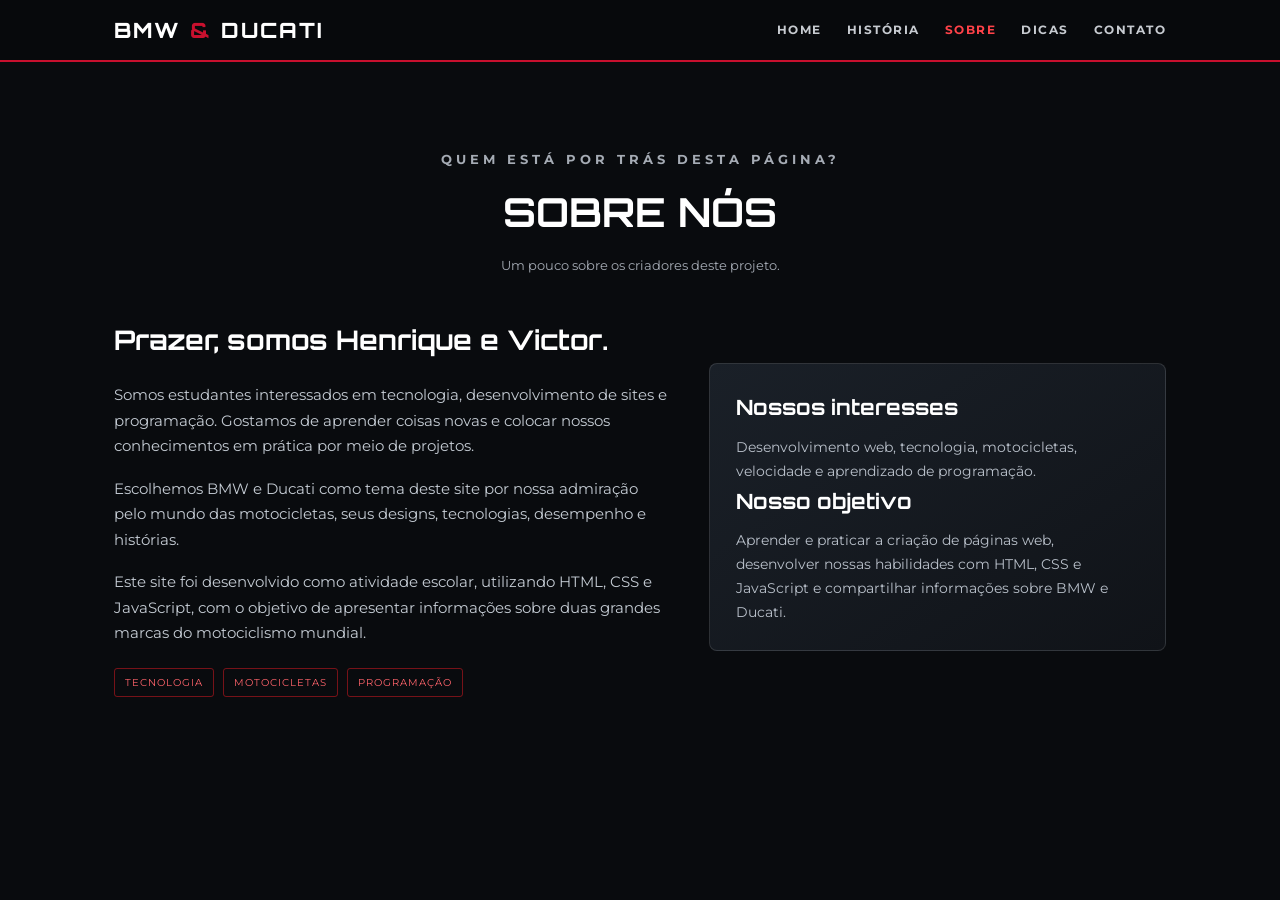
==== sobre.html @ 605c5922 "Add files via upload" ====
<!DOCTYPE html>
<html lang="pt-br">
<head>
<meta charset="UTF-8">
<meta name="viewport" content="width=device-width, initial-scale=1.0">
<meta name="author" content="Henrique Sena e Victor">
<title>Sobre | BMW & Ducati</title>
<link rel="stylesheet" href="css/style.css">
</head>
<body>

<header>
<div class="nav-wrap">
<a class="brand" href="index.html">BMW <span>&</span> DUCATI</a>
<button class="menu-btn" aria-label="Abrir menu" aria-expanded="false">☰</button>
<nav>
<a class="" href="index.html">Home</a>
<a class="" href="historia.html">História</a>
<a class="active" href="sobre.html">Sobre</a>
<a class="" href="dicas.html">Dicas</a>
<a class="" href="contato.html">Contato</a>
</nav>
</div>
</header>

<main>
<section class="section">

<div class="section-heading">
<p class="kicker">Quem está por trás desta página?</p>
<h2>SOBRE NÓS</h2>
<p>Um pouco sobre os criadores deste projeto.</p>
</div>

<div class="content-grid">

<div class="prose">
<h2>Prazer, somos Henrique e Victor.</h2>

<p>Somos estudantes interessados em tecnologia, desenvolvimento de sites e programação. Gostamos de aprender coisas novas e colocar nossos conhecimentos em prática por meio de projetos.</p>

<p>Escolhemos BMW e Ducati como tema deste site por nossa admiração pelo mundo das motocicletas, seus designs, tecnologias, desempenho e histórias.</p>

<p>Este site foi desenvolvido como atividade escolar, utilizando HTML, CSS e JavaScript, com o objetivo de apresentar informações sobre duas grandes marcas do motociclismo mundial.</p>

<span class="tag">Tecnologia</span>
<span class="tag">Motocicletas</span>
<span class="tag">Programação</span>

</div>

<div class="card">
<h3>Nossos interesses</h3>
<p>Desenvolvimento web, tecnologia, motocicletas, velocidade e aprendizado de programação.</p>

<h3>Nosso objetivo</h3>
<p>Aprender e praticar a criação de páginas web, desenvolver nossas habilidades com HTML, CSS e JavaScript e compartilhar informações sobre BMW e Ducati.</p>
</div>

</div>
</section>
</main>

<script src="js/script.js"></script>
</body>
</html>
---- css/style.css ----
@import url('https://fonts.googleapis.com/css2?family=Orbitron:wght@400;500;600;700;800;900&family=Montserrat:wght@300;400;500;600;700;800&display=swap');

:root {
    --gold: #e31b23;
    --gold-light: #ff4249;
    --red: #c8102e;
    --blue: #168bd2;
    --bg: #090b0e;
    --panel: #14181e;
    --muted: #a5abb4;
    --line: rgba(255,255,255,.12);
}

* {
    box-sizing: border-box;
    margin: 0;
    padding: 0;
}

html {
    scroll-behavior: smooth;
}

body {
    background: var(--bg);
    color: #f4f5f7;
    font-family: Montserrat, Arial, sans-serif;
    line-height: 1.7;
}

a {
    color: inherit;
    text-decoration: none;
}

/* MENU */

header {
    position: sticky;
    top: 0;
    z-index: 10;
    background: rgba(8,10,13,.96);
    border-bottom: 2px solid var(--red);
    backdrop-filter: blur(12px);
}

.nav-wrap {
    max-width: 1180px;
    margin: auto;
    padding: 17px 5%;
    display: flex;
    align-items: center;
    justify-content: space-between;
    gap: 20px;
}

.brand {
    font: 800 21px Orbitron, sans-serif;
    letter-spacing: 2px;
    color: #fff;
}

.brand span {
    color: var(--red);
}

nav {
    display: flex;
    gap: 25px;
    align-items: center;
}

nav a {
    font-size: 12px;
    font-weight: 700;
    letter-spacing: 1.5px;
    text-transform: uppercase;
    color: #c7cbd1;
    transition: .3s;
}

nav a:hover,
nav a.active {
    color: var(--gold-light);
}

.menu-btn {
    display: none;
    background: none;
    border: 1px solid var(--line);
    color: white;
    padding: 7px 11px;
    font-size: 19px;
    cursor: pointer;
}

/* TÍTULOS */

h1, h2, h3, .page-title {
    font-family: Orbitron, sans-serif;
    font-weight: 700;
}

.kicker {
    color: var(--gold);
    font-size: 11px;
    font-weight: 700;
    letter-spacing: 4px;
    text-transform: uppercase;
}

/* BANNER PRINCIPAL */

.hero {
    min-height: 76vh;
    display: flex;
    align-items: center;
    position: relative;
    overflow: hidden;
    background:
        linear-gradient(90deg,rgba(5,7,10,.96),rgba(5,7,10,.70),rgba(5,7,10,.25)),
        url('../img/moto-banner.jpg') center/cover;
}

.hero-inner {
    width: min(1180px,90%);
    margin: auto;
    padding: 100px 0;
}

.hero h1 {
    font-size: clamp(38px,7vw,78px);
    line-height: 1.15;
    max-width: 760px;
    margin: 18px 0;
    color: white;
    text-transform: uppercase;
}

.hero p {
    max-width: 610px;
    color: #c5c9d0;
    font-size: 15px;
}

/* BOTÕES */

.btn {
    display: inline-block;
    margin-top: 28px;
    padding: 13px 26px;
    border: 1px solid var(--gold);
    background: var(--red);
    color: white;
    font-size: 11px;
    font-weight: 800;
    letter-spacing: 2px;
    text-transform: uppercase;
    transition: .3s;
}

.btn:hover {
    background: white;
    color: #111;
    border-color: white;
    transform: translateY(-3px);
}

/* CONTEÚDO */

main {
    min-height: 70vh;
}

.section {
    max-width: 1180px;
    margin: auto;
    padding: 78px 5%;
}

.section-heading {
    text-align: center;
    margin-bottom: 42px;
}

.section-heading h2 {
    font-size: clamp(25px,4vw,40px);
    color: white;
    margin-top: 8px;
}

.section-heading p {
    color: var(--muted);
    font-size: 13px;
    margin-top: 8px;
}

/* CARDS */

.cards {
    display: grid;
    grid-template-columns: repeat(2,minmax(0,1fr));
    gap: 24px;
}

.card {
    background: linear-gradient(145deg,#1a2028,#101318);
    border: 1px solid var(--line);
    padding: 26px;
    border-radius: 8px;
    transition: .3s;
}

.card:hover {
    transform: translateY(-6px);
    border-color: var(--red);
    box-shadow: 0 12px 30px rgba(200,16,46,.13);
}

.card h3 {
    color: white;
    font-size: 21px;
    margin-bottom: 10px;
}

.card p {
    color: #b9c0ca;
    font-size: 14px;
}

/* MOTOCICLETAS */

.character {
    padding: 0;
    overflow: hidden;
}

.character img {
    width: 100%;
    height: 310px;
    object-fit: cover;
    display: block;
    background: #171717;
    transition: .4s;
}

.character:hover img {
    transform: scale(1.04);
}

.character .card-copy {
    padding: 24px;
}

/* HISTÓRIA E SOBRE */

.content-grid {
    display: grid;
    grid-template-columns: 1.1fr .9fr;
    gap: 36px;
    align-items: center;
}

.content-grid img {
    width: 100%;
    max-height: 420px;
    object-fit: cover;
    border: 1px solid var(--line);
    border-radius: 8px;
}

.prose p {
    color: #c4cbd3;
    margin: 0 0 17px;
    font-size: 15px;
}

.prose h2 {
    font-size: 27px;
    color: white;
    margin-bottom: 18px;
}

.prose h3 {
    color: var(--gold);
    font-size: 20px;
    margin: 25px 0 8px;
}

/* ETIQUETAS */

.tag {
    display: inline-block;
    border: 1px solid rgba(227,27,35,.5);
    color: #ff646b;
    padding: 5px 10px;
    margin: 5px 5px 0 0;
    font-size: 10px;
    letter-spacing: 1px;
    text-transform: uppercase;
    border-radius: 3px;
}

/* DICAS */

.tips {
    display: grid;
    grid-template-columns: repeat(3,minmax(0,1fr));
    gap: 18px;
}

.tip-number {
    font: 800 26px Orbitron, sans-serif;
    color: var(--red);
    margin-bottom: 10px;
}

/* MAPA E CONTATO */

.map {
    width: 100%;
    height: 390px;
    border: 1px solid var(--line);
    border-radius: 8px;
    filter: grayscale(.5) contrast(1.05);
}

.contact-box {
    background: var(--panel);
    padding: 25px;
    border: 1px solid var(--line);
    border-radius: 8px;
}

.contact-box h3 {
    color: white;
}

/* RODAPÉ */

footer {
    border-top: 2px solid var(--red);
    padding: 25px 5%;
    text-align: center;
    color: #858c96;
    font-size: 11px;
    letter-spacing: 1px;
}

footer span {
    color: var(--red);
}

/* PÁGINA INICIAL */

.home-main {
    max-width: 1180px;
    margin: 0 auto;
    padding: 65px 5% 75px;
}

.home-content {
    display: grid;
    grid-template-columns: 1fr 1fr;
    gap: 42px;
    align-items: center;
}

/* JOGO */

.game-area {
    text-align: center;
    padding: 20px 0;
}

.game-area h1 {
    font-size: clamp(25px,3vw,38px);
    color: white;
    margin: 10px 0;
}

.status {
    color: var(--gold);
    font-size: 14px;
    margin: 16px 0;
}

.tabuleiro {
    display: grid;
    grid-template-columns: repeat(3,minmax(70px,105px));
    grid-template-rows: repeat(3,minmax(70px,105px));
    justify-content: center;
    margin: 20px auto;
}

.celula {
    border: 1px solid rgba(227,27,35,.55);
    background: #171b21;
    display: flex;
    align-items: center;
    justify-content: center;
    cursor: pointer;
    min-width: 0;
    min-height: 0;
    padding: 8px;
    transition: .2s;
}

.celula:hover {
    background: #292e37;
}

.celula img {
    width: 100%;
    height: 100%;
    object-fit: contain;
}

.reset-button {
    margin-top: 8px;
    background: transparent;
    color: white;
    border: 1px solid var(--red);
    padding: 10px 20px;
    cursor: pointer;
    font-family: Montserrat,Arial,sans-serif;
}

/* DESTAQUE DE MOTOS */

.character-showcase {
    border: 1px solid var(--line);
    background: #11151b;
    border-radius: 8px;
    overflow: hidden;
}

.showcase-image {
    height: 390px;
    position: relative;
    background: #080909;
}

.showcase-image img {
    width: 100%;
    height: 100%;
    object-fit: cover;
    display: block;
}

.slide-control {
    position: absolute;
    top: 50%;
    transform: translateY(-50%);
    border: 1px solid white;
    background: rgba(0,0,0,.7);
    color: white;
    font-size: 34px;
    width: 42px;
    height: 48px;
    cursor: pointer;
    transition: .3s;
}

.slide-control:hover {
    background: var(--red);
}

.slide-control.prev {
    left: 12px;
}

.slide-control.next {
    right: 12px;
}

.showcase-caption {
    padding: 23px 25px 27px;
}

.showcase-caption h2 {
    font-size: 25px;
    color: white;
    margin: 5px 0;
}

.showcase-caption p:last-child {
    font-size: 13px;
    color: #bcbfc5;
}

.home-about {
    margin-top: 55px;
    padding: 28px;
    border-top: 1px solid var(--line);
    text-align: center;
}

.home-about h2 {
    font-size: 27px;
    color: white;
    margin-bottom: 8px;
}

.home-about p {
    max-width: 650px;
    margin: auto;
    color: #bcbfc5;
    font-size: 14px;
}

/* RESPONSIVIDADE */

@media(max-width:760px) {

    .nav-wrap {
        flex-wrap: wrap;
    }

    .menu-btn {
        display: block;
    }

    nav {
        display: none;
        width: 100%;
        flex-direction: column;
        align-items: flex-start;
        padding: 12px 0 5px;
        gap: 14px;
    }

    nav.open {
        display: flex;
    }

    .hero {
        min-height: 68vh;
    }

    .hero-inner {
        padding: 75px 0;
    }

    .cards,
    .content-grid,
    .tips {
        grid-template-columns: 1fr;
    }

    .character img {
        height: 260px;
    }

    .section {
        padding: 58px 6%;
    }

    .map {
        height: 300px;
    }

    .home-main {
        padding-top: 38px;
    }

    .home-content {
        grid-template-columns: 1fr;
        gap: 30px;
    }

    .showcase-image {
        height: 300px;
    }

    .tabuleiro {
        grid-template-columns: repeat(3,minmax(75px,95px));
        grid-template-rows: repeat(3,minmax(75px,95px));
    }

}
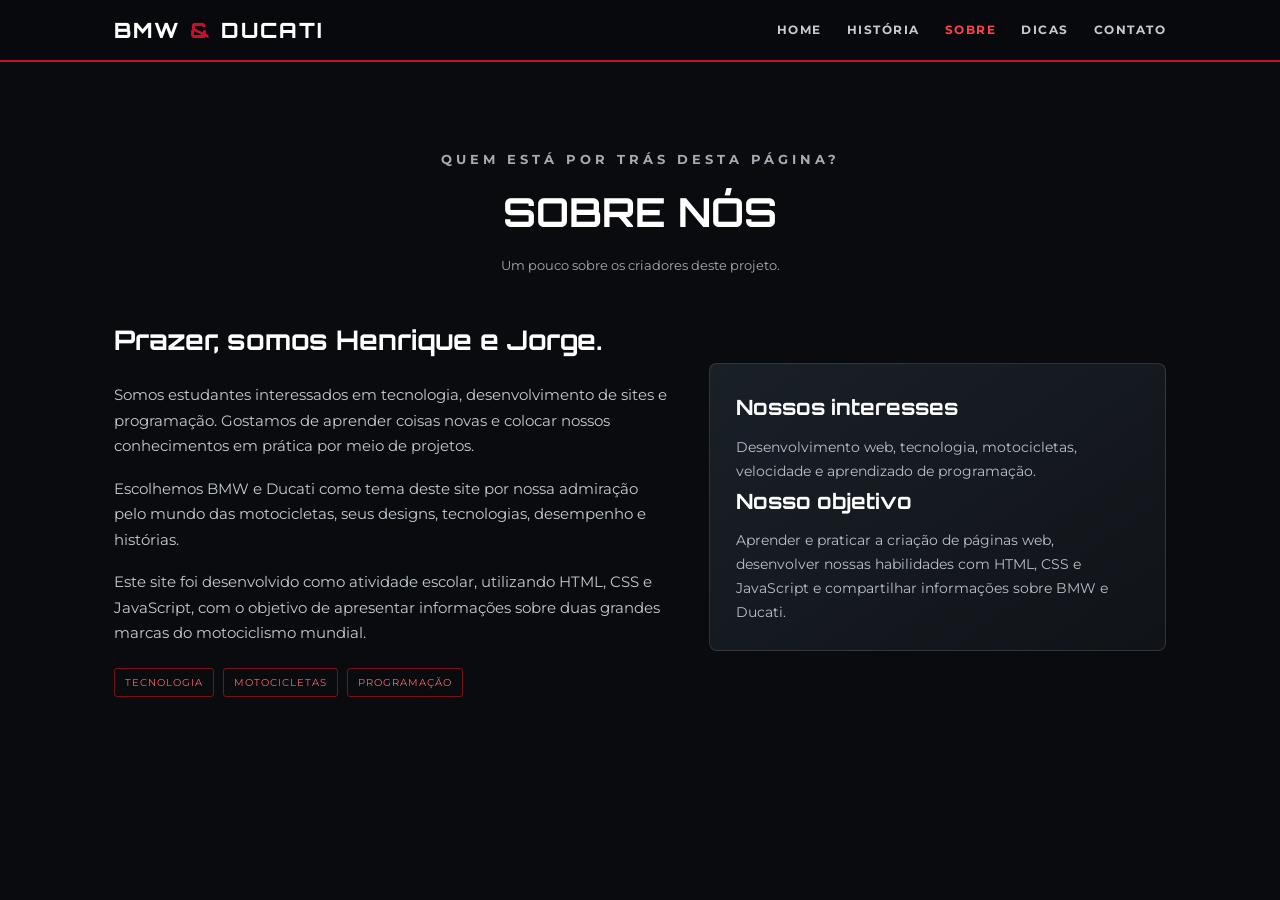
==== commit e52caa5c: "Update team member name from Victor to Jorge" ====
--- a/sobre.html
+++ b/sobre.html
@@ -36,7 +36,7 @@
 <div class="content-grid">
 
 <div class="prose">
-<h2>Prazer, somos Henrique e Victor.</h2>
+<h2>Prazer, somos Henrique e Jorge.</h2>
 
 <p>Somos estudantes interessados em tecnologia, desenvolvimento de sites e programação. Gostamos de aprender coisas novas e colocar nossos conhecimentos em prática por meio de projetos.</p>
 
